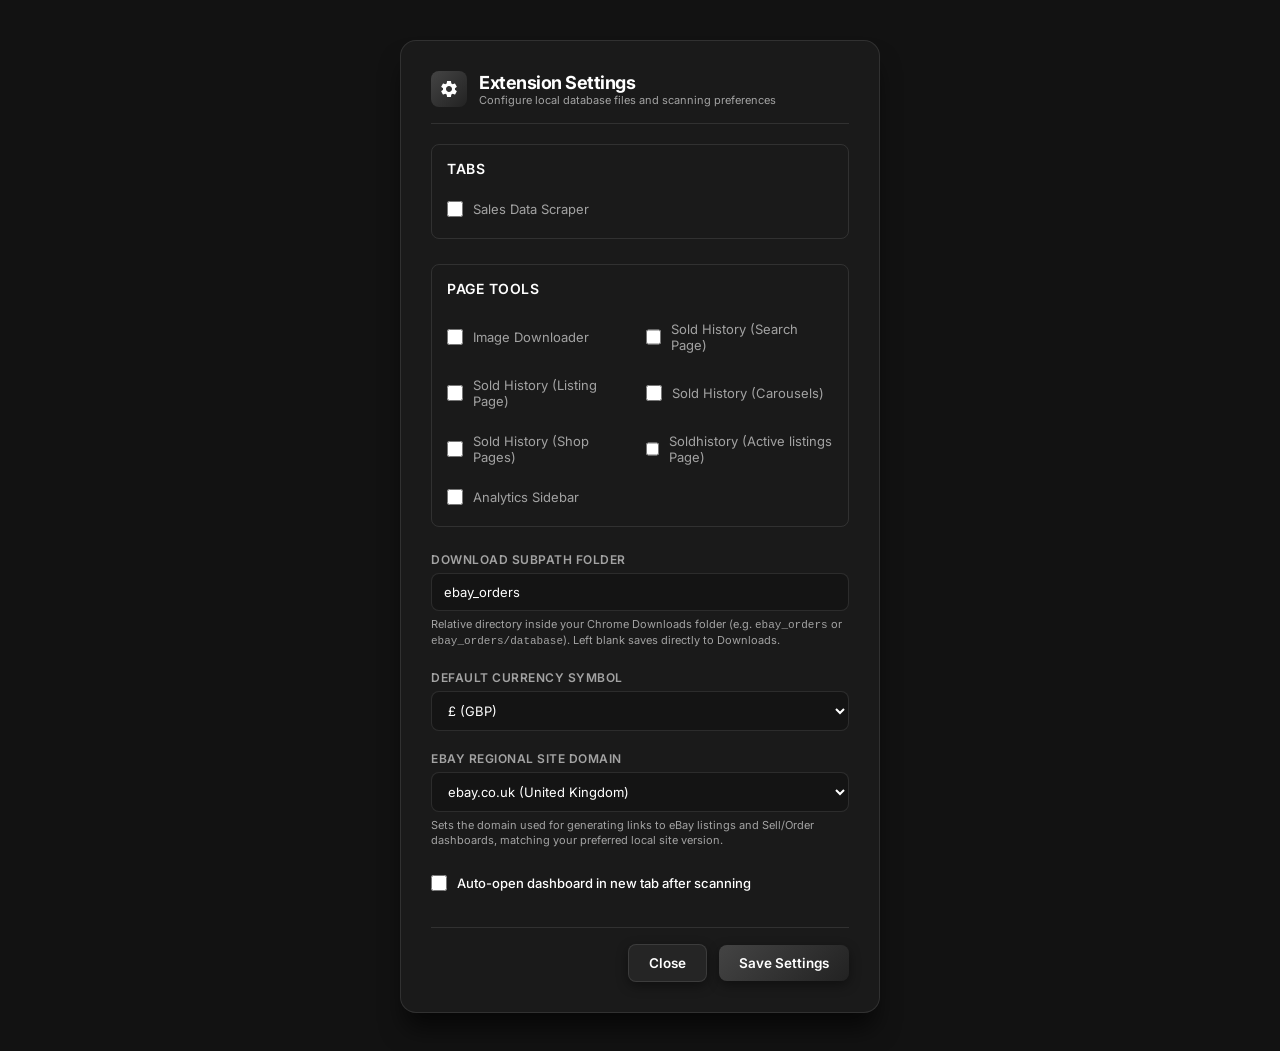
==== options/index.html @ 2bc64779 "major upgrade for sales record analysis" ====
<!DOCTYPE html>
<html lang="en">

<head>
  <meta charset="UTF-8">
  <meta name="viewport" content="width=device-width, initial-scale=1.0">
  <title>eBay Orders Analyzer - Settings</title>
  <!-- Google Fonts: Inter -->
  <link rel="preconnect" href="https://fonts.googleapis.com">
  <link rel="preconnect" href="https://fonts.gstatic.com" crossorigin>
  <link href="https://fonts.googleapis.com/css2?family=Inter:wght@300;400;500;600;700&display=swap" rel="stylesheet">

  <style>
    :root {
      --bg-dark: #121212;
      --bg-card: #1a1a1a;
      --bg-card-hover: #242424;
      --border-color: rgba(255, 255, 255, 0.1);
      --border-focus: rgba(255, 255, 255, 0.3);
      --primary-grad: linear-gradient(135deg, #444444 0%, #222222 100%);
      --accent-grad: linear-gradient(135deg, #555555 0%, #333333 100%);
      --danger-grad: linear-gradient(135deg, #ef4444 0%, #b91c1c 100%);
      --text-main: #ffffff;
      --text-muted: #a3a3a3;
      --text-accent: #e5e5e5;
      --shadow-sm: 0 4px 12px rgba(0, 0, 0, 0.4);
      --shadow-lg: 0 20px 25px -5px rgba(0, 0, 0, 0.6);
      --transition-fast: 0.2s ease;
    }

    [data-theme="light"] {
      --bg-dark: #f5f5f5;
      --bg-card: #ffffff;
      --bg-card-hover: #ebebeb;
      --border-color: rgba(0, 0, 0, 0.1);
      --border-focus: rgba(0, 0, 0, 0.3);
      --text-main: #000000;
      --text-muted: #555555;
      --text-accent: #222222;
      --shadow-sm: 0 4px 12px rgba(0, 0, 0, 0.05);
      --shadow-lg: 0 20px 25px -5px rgba(0, 0, 0, 0.1);
    }

    * {
      box-sizing: border-box;
      margin: 0;
      padding: 0;
    }

    body {
      font-family: 'Inter', sans-serif;
      background-color: var(--bg-dark);
      color: var(--text-main);
      min-height: 100vh;
      display: flex;
      justify-content: center;
      align-items: center;
      padding: 40px;
    }

    .settings-container {
      width: 480px;
      background: var(--bg-card);
      border: 1px solid var(--border-color);
      border-radius: 16px;
      padding: 30px;
      box-shadow: var(--shadow-lg);
      display: flex;
      flex-direction: column;
      gap: 20px;
    }

    .settings-header {
      display: flex;
      align-items: center;
      gap: 12px;
      border-bottom: 1px solid var(--border-color);
      padding-bottom: 16px;
    }

    .logo-container {
      width: 36px;
      height: 36px;
      background: var(--primary-grad);
      border-radius: 8px;
      display: flex;
      align-items: center;
      justify-content: center;
    }

    .logo-container svg {
      width: 20px;
      height: 20px;
      fill: #fff;
    }

    .title-area h2 {
      font-size: 18px;
      font-weight: 700;
      letter-spacing: -0.5px;
    }

    .title-area p {
      font-size: 11px;
      color: var(--text-muted);
    }

    .form-group {
      display: flex;
      flex-direction: column;
      gap: 6px;
    }

    label {
      font-size: 12px;
      font-weight: 600;
      color: var(--text-muted);
      text-transform: uppercase;
      letter-spacing: 0.5px;
    }

    .form-control {
      width: 100%;
      padding: 10px 12px;
      background: rgba(0, 0, 0, 0.2);
      border: 1px solid var(--border-color);
      border-radius: 8px;
      color: var(--text-main);
      font-family: inherit;
      font-size: 13px;
      transition: var(--transition-fast);
    }

    .form-control:focus {
      outline: none;
      border-color: var(--border-focus);
      box-shadow: 0 0 0 3px rgba(59, 130, 246, 0.15);
    }

    .form-description {
      font-size: 11px;
      color: var(--text-muted);
      line-height: 1.4;
    }

    .checkbox-group {
      display: flex;
      align-items: center;
      gap: 10px;
      padding: 6px 0;
      flex-direction: row;
    }

    .checkbox-group input {
      width: 16px;
      height: 16px;
      cursor: pointer;
    }

    .checkbox-label {
      font-size: 13px;
      font-weight: 500;
      color: var(--text-main);
      text-transform: none;
      letter-spacing: normal;
      cursor: pointer;
    }

    .form-footer {
      display: flex;
      justify-content: flex-end;
      align-items: center;
      gap: 12px;
      margin-top: 10px;
      border-top: 1px solid var(--border-color);
      padding-top: 16px;
    }

    .btn {
      padding: 10px 20px;
      border: none;
      border-radius: 8px;
      font-family: inherit;
      font-size: 13.5px;
      font-weight: 600;
      cursor: pointer;
      box-shadow: var(--shadow-sm);
      transition: transform 0.15s ease, opacity 0.15s ease;
      color: #fff;
    }

    .btn:hover {
      transform: translateY(-1px);
    }

    .btn-primary {
      background: var(--primary-grad);
    }

    .btn-secondary {
      background: rgba(255, 255, 255, 0.05);
      border: 1px solid var(--border-color);
      color: var(--text-main);
    }

    .status-alert {
      font-size: 12px;
      font-weight: 500;
      color: #10b981;
      display: none;
      transition: var(--transition-fast);
    }
  </style>
</head>

<body>

  <div class="settings-container">
    <div class="settings-header">
      <div class="logo-container">
        <svg viewBox="0 0 24 24">
          <path
            d="M19.14 12.94c.04-.3.06-.61.06-.94 0-.32-.02-.64-.07-.94l2.03-1.58c.18-.14.23-.41.12-.61l-1.92-3.32c-.12-.22-.37-.29-.59-.22l-2.39.96c-.5-.38-1.03-.7-1.62-.94l-.36-2.54c-.04-.24-.24-.41-.48-.41h-3.84c-.24 0-.43.17-.47.41l-.36 2.54c-.59.24-1.13.57-1.62.94l-2.39-.96c-.22-.08-.47 0-.59.22L2.74 8.87c-.12.21-.08.47.12.61l2.03 1.58c-.05.3-.09.63-.09.94s.02.64.07.94l-2.03 1.58c-.18.14-.23.41-.12.61l1.92 3.32c.12.22.37.29.59.22l2.39-.96c.5.38 1.03.7 1.62.94l.36 2.54c.05.24.24.41.48.41h3.84c.24 0 .44-.17.47-.41l.36-2.54c.59-.24 1.13-.56 1.62-.94l2.39.96c.22.08.47 0 .59-.22l1.92-3.32c.12-.22.07-.47-.12-.61l-2.01-1.58zM12 15.6c-1.98 0-3.6-1.62-3.6-3.6s1.62-3.6 3.6-3.6 3.6 1.62 3.6 3.6-1.62 3.6-3.6 3.6z" />
        </svg>
      </div>
      <div class="title-area">
        <h2>Extension Settings</h2>
        <p>Configure local database files and scanning preferences</p>
      </div>
    </div>

    <div class="form-group"
      style="border: 1px solid var(--border-color); padding: 15px; border-radius: 8px; margin-bottom: 5px;">
      <label style="color: var(--text-main); font-size: 14px; margin-bottom: 12px; display: block;">Tabs</label>
      <div class="checkbox-group" style="grid-column: 1 / -1;">
        <input type="checkbox" id="enableSellerScraper">
        <label for="enableSellerScraper" class="checkbox-label"
          style="text-transform: none; color: var(--text-muted); font-weight: normal; font-size: 13px;">Sales Data Scraper</label>
      </div>
    </div>

    <!-- Master Toggles -->
    <div class="form-group"
      style="border: 1px solid var(--border-color); padding: 15px; border-radius: 8px; margin-bottom: 5px;">
      <label style="color: var(--text-main); font-size: 14px; margin-bottom: 12px; display: block;">Page Tools</label>
      <div style="display: grid; grid-template-columns: 1fr 1fr; gap: 12px;">
        <div class="checkbox-group">
          <input type="checkbox" id="enableImgDownload">
          <label for="enableImgDownload" class="checkbox-label"
            style="text-transform: none; color: var(--text-muted); font-weight: normal; font-size: 13px;">Image
            Downloader</label>
        </div>
        <div class="checkbox-group">
          <input type="checkbox" id="enableSoldHistorySearch">
          <label for="enableSoldHistorySearch" class="checkbox-label"
            style="text-transform: none; color: var(--text-muted); font-weight: normal; font-size: 13px;">Sold History
            (Search Page)</label>
        </div>
        <div class="checkbox-group">
          <input type="checkbox" id="enableSoldHistoryListing">
          <label for="enableSoldHistoryListing" class="checkbox-label"
            style="text-transform: none; color: var(--text-muted); font-weight: normal; font-size: 13px;">Sold History
            (Listing Page)</label>
        </div>
        <div class="checkbox-group">
          <input type="checkbox" id="enableSoldHistoryCarousel">
          <label for="enableSoldHistoryCarousel" class="checkbox-label"
            style="text-transform: none; color: var(--text-muted); font-weight: normal; font-size: 13px;">Sold History
            (Carousels)</label>
        </div>
        <div class="checkbox-group">
          <input type="checkbox" id="enableSoldHistoryStore">
          <label for="enableSoldHistoryStore" class="checkbox-label"
            style="text-transform: none; color: var(--text-muted); font-weight: normal; font-size: 13px;">Sold History
            (Shop Pages)</label>
        </div>
        <div class="checkbox-group">
          <input type="checkbox" id="enableActiveListingsIcon">
          <label for="enableActiveListingsIcon" class="checkbox-label"
            style="text-transform: none; color: var(--text-muted); font-weight: normal; font-size: 13px;">Soldhistory
            (Active listings Page)</label>
        </div>
        <div class="checkbox-group">
          <input type="checkbox" id="enableAnalyticsSidebar">
          <label for="enableAnalyticsSidebar" class="checkbox-label"
            style="text-transform: none; color: var(--text-muted); font-weight: normal; font-size: 13px;">Analytics
            Sidebar</label>
        </div>
      </div>
    </div>

    <!-- Storage settings -->
    <div class="form-group">
      <label for="downloadSubpath">Download Subpath Folder</label>
      <input type="text" id="downloadSubpath" class="form-control" placeholder="ebay_orders">
      <span class="form-description">
        Relative directory inside your Chrome Downloads folder (e.g. <code>ebay_orders</code> or
        <code>ebay_orders/database</code>). Left blank saves directly to Downloads.
      </span>
    </div>

    <!-- Scraper settings -->
    <div class="form-group">
      <label for="defaultCurrency">Default Currency Symbol</label>
      <select id="defaultCurrency" class="form-control">
        <option value="£">£ (GBP)</option>
        <option value="$">$ (USD)</option>
        <option value="€">€ (EUR)</option>
        <option value="¥">¥ (JPY)</option>
      </select>
    </div>

    <!-- Regional domain settings -->
    <div class="form-group">
      <label for="ebaySite">eBay Regional Site Domain</label>
      <select id="ebaySite" class="form-control">
        <option value="ebay.co.uk">ebay.co.uk (United Kingdom)</option>
        <option value="ebay.com">ebay.com (United States)</option>
        <option value="ebay.com.au">ebay.com.au (Australia)</option>
        <option value="ebay.ca">ebay.ca (Canada)</option>
        <option value="ebay.de">ebay.de (Germany)</option>
        <option value="ebay.fr">ebay.fr (France)</option>
        <option value="ebay.it">ebay.it (Italy)</option>
        <option value="ebay.es">ebay.es (Spain)</option>
      </select>
      <span class="form-description">
        Sets the domain used for generating links to eBay listings and Sell/Order dashboards, matching your preferred
        local site version.
      </span>
    </div>

    <!-- UI Preferences -->
    <div class="form-group checkbox-group">
      <input type="checkbox" id="autoOpenDashboard">
      <label for="autoOpenDashboard" class="checkbox-label">Auto-open dashboard in new tab after scanning</label>
    </div>

    <!-- Footer buttons -->
    <div class="form-footer">
      <span id="statusAlert" class="status-alert">Settings saved successfully!</span>
      <button id="closeBtn" class="btn btn-secondary">Close</button>
      <button id="saveBtn" class="btn btn-primary">Save Settings</button>
    </div>
  </div>

  <script src="../shared/theme.js"></script>
  <script src="options.js"></script>
</body>

</html>
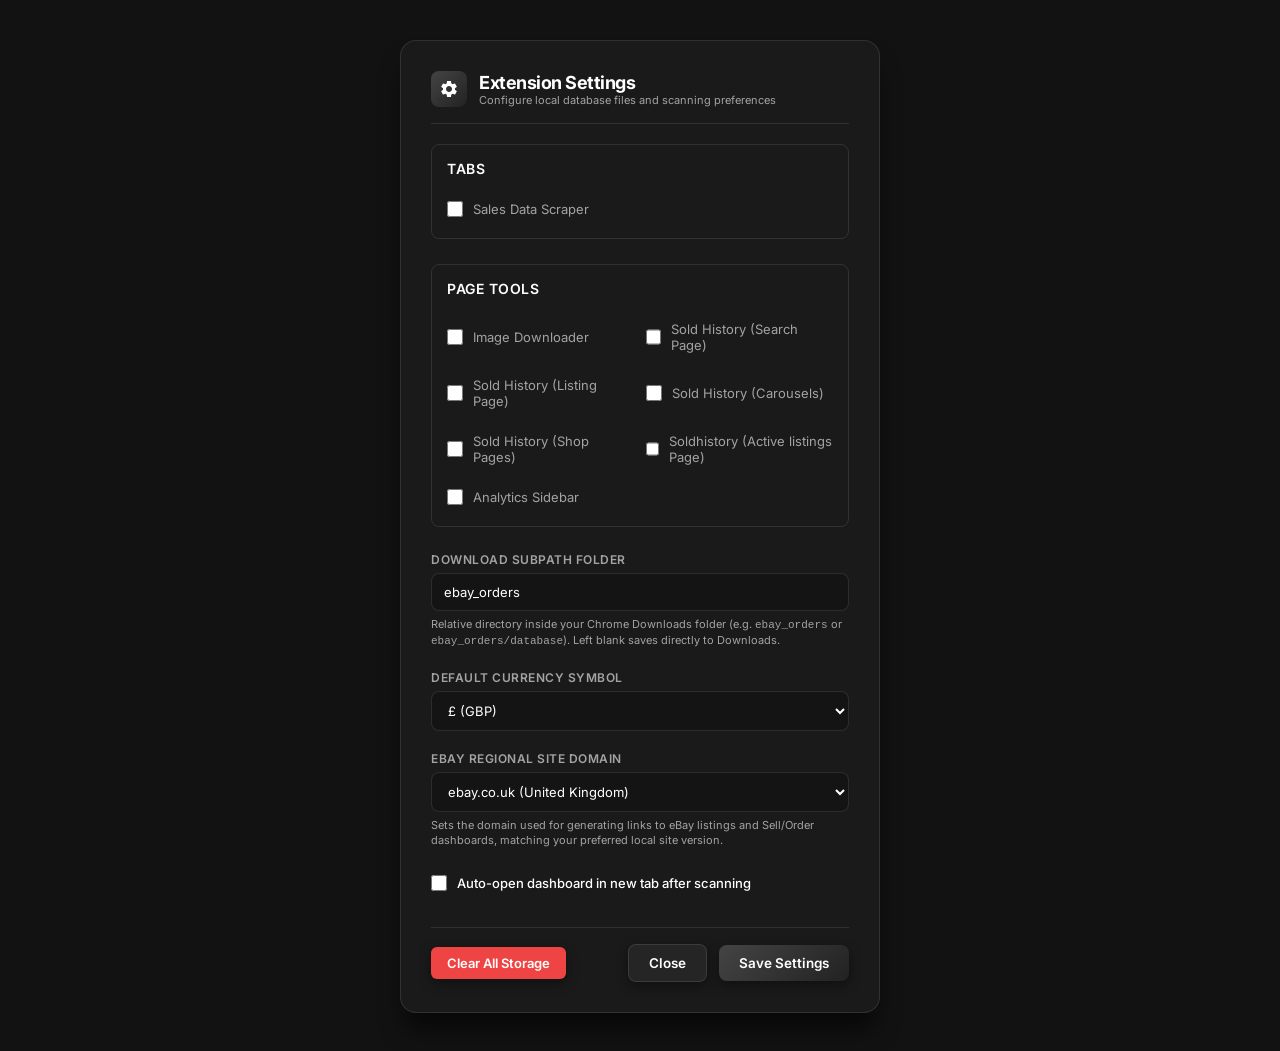
==== commit 73f745c4: "refractor: bug fixes of sold history button" ====
--- a/options/index.html
+++ b/options/index.html
@@ -338,6 +338,7 @@
     <!-- Footer buttons -->
     <div class="form-footer">
       <span id="statusAlert" class="status-alert">Settings saved successfully!</span>
+      <button id="clearStorageBtn" class="btn" style="margin-right: auto; background: #ef4444; color: #fff; border: none; padding: 8px 16px; border-radius: 6px; cursor: pointer; font-weight: 600; font-size: 13px;">Clear All Storage</button>
       <button id="closeBtn" class="btn btn-secondary">Close</button>
       <button id="saveBtn" class="btn btn-primary">Save Settings</button>
     </div>
